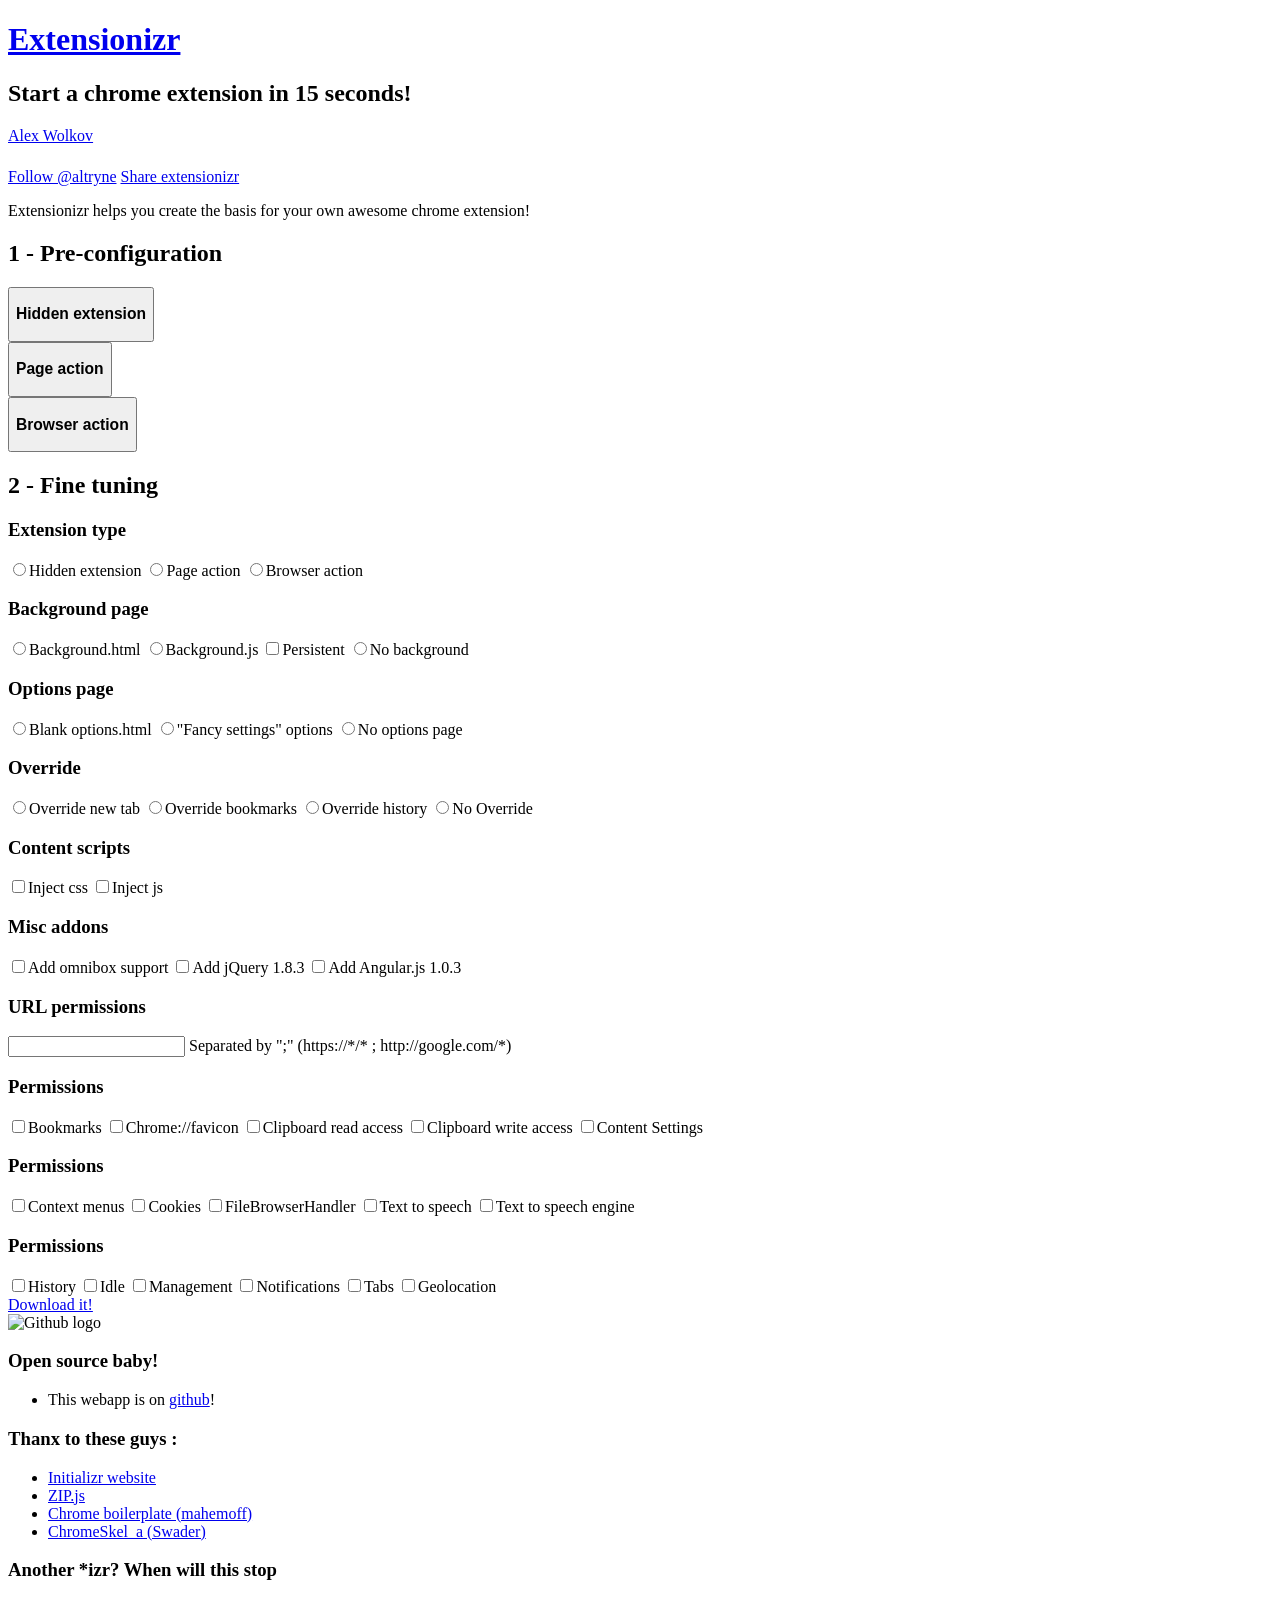
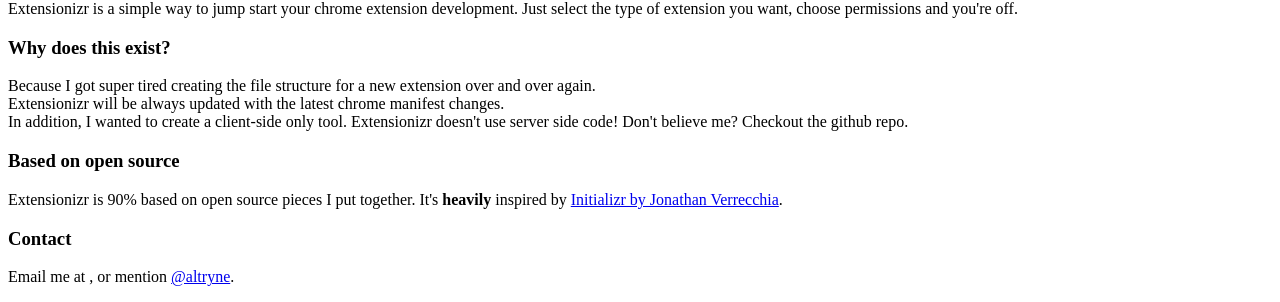
==== index.html @ ccdf087b "Merge 5f40fb5e6bd5b876bdb0c2d20b92c137926ce7f1 into d4e7b276cb4a9da2970850c9c3c4c0aea6134970" ====
<!doctype html>
<head>
	<meta charset="utf-8">
	<meta name="viewport" content="width=device-width,initial-scale=1">

	<title>Extensionizr - boilerplate for your chrome extension</title>
	<meta name="description" content="Extensionizr helps you create the basis for your own awesome chrome extension. Use Extensionizer to quickly select the settings you want, and generate an chrome extension boilerplate.">
	<meta name="author" content="Alex Wolkov">
	<link rel="shortcut icon" type="image/x-icon" href="favicon.png">

	<meta property="og:title" content="Extensionizr" />
	<meta property="og:type" content="website" />
	<meta property="og:url" content="http://extensionizr.com" />
	<meta property="og:image" content="http://extensionizr.com/img/preview.png" />
	<meta property="og:site_name" content="Extensionizr" />
	<meta property="fb:admins" content="619421487" />

	<meta itemprop="name" content="Extensionizr">
	<meta itemprop="description" content="Jump start your chrome extension development! Create a custom chrome extension boilerplate in 15 seconds using extensionizer!">
	<meta itemprop="image" content="http://extensionizr.com">
	<link rel="image_src" href="http://extensionizr.com" />

	<link rel="stylesheet" href="css/style.css">
	<link rel="stylesheet" href="css/jquery.qtip.min.css">
</head>
<body>
	<div id="header-container">
		<header class="wrapper clearfix">
			<div id="title-container">
				<h1 id="title"><a href=".">Extensionizr</a> </h1>
				<h2>Start a chrome extension in 15 seconds!</h2>
			</div>
			<div id="html5-logo-container">
			</div>
			<div id="follow-container">
				<p><a id="author" href="http://alexw.me/" target="_blank">Alex Wolkov</a></p>
				<div id="follow-iframes-container">
					<a href="https://twitter.com/altryne" class="twitter-follow-button" data-align="right" data-width="186px" data-show-count="true" data-size="small">Follow @altryne</a>
					<a href="https://twitter.com/share" class="twitter-share-button" data-url="http://extensionizr.com" data-width="186px" data-text="Create a chrome extension in 15 seconds! A boilerplate for your extension." data-via="altryne" data-size="small" data-related="altryne" data-dnt="true" data-action="Share extensionizr">Share extensionizr</a>
					<iframe src="//www.facebook.com/plugins/like.php?href=http%3A%2F%2Fextensionizr.com&amp;send=false&amp;layout=button_count&amp;width=160&amp;show_faces=false&amp;action=like&amp;colorscheme=light&amp;font=arial&amp;height=21&amp;appId=397573470274307" scrolling="no" frameborder="0" style="border:none; overflow:hidden; width:160px; height:21px;" allowTransparency="true" class="facebook_like"></iframe>
					<script>!function(d,s,id){var js,fjs=d.getElementsByTagName(s)[0];if(!d.getElementById(id)){js=d.createElement(s);js.id=id;js.src="//platform.twitter.com/widgets.js";fjs.parentNode.insertBefore(js,fjs);}}(document,"script","twitter-wjs");</script>
				</div>
			</div>
		</header>
	</div>
	<div id="main-container">
		<div id="main" class="wrapper clearfix">
			<div id="intro" class="clearfix">
				<div id="badges" class="clearfix">

				</div>
				<p>
					Extensionizr helps you create the basis for your own awesome chrome extension!
				</p>
			</div>
			<h2 class="separator">
				1 - Pre-configuration
			</h2>

			<div id="preconfig-section" class="clearfix">
				<div class="preconfig-container blank-background">
					<button id="preconfig-blank" class="preconfig-block blank-background clearfix">
						<h3>Hidden extension</h3>
					</button>
					<!--<div class="preconfig-links-container">-->
						<!--<a target="_blank" href="http://html5boilerplate.com/docs/" class="first">Docs</a><a target="_blank" href="http://demo.html5boilerplate.com/">Demo</a>-->
					<!--</div>-->
				</div>
				<div class="preconfig-container initializr-background">
					<button id="preconfig-page" class="preconfig-block initializr-background clearfix">
						<h3>Page action</h3>
					</button>
					<!--<div class="preconfig-links-container">-->
						<!--<a target="_blank" href="http://verekia.com/initializr/responsive-template" class="first">Docs</a><a target="_blank" href="http://www.initializr.com/try">Demo</a>-->
					<!--</div>-->
				</div>
				<div class="preconfig-container bootstrap-background">
					<button id="preconfig-browser" class="preconfig-block bootstrap-background clearfix">
						<h3>Browser action</h3>
					</button>
					<!--<div class="preconfig-links-container">-->
						<!--<a target="_blank" href="http://twitter.github.com/bootstrap/" class="first">Docs</a><a target="_blank" href="http://twitter.github.com/bootstrap/examples/hero.html">Demo</a>-->
					<!--</div>-->
				</div>
			</div>
			<div id="hidden-section">
				<h2 id="fine-tuning-separator" class="separator">
					2 - Fine tuning
				</h2>

				<div id="customize-section" class="clearfix">

					<div class="customize-section">
						<h3>Extension type</h3>
						<label><input type="radio" name="extension-type" value="hidden-mode">Hidden extension
							<a class="more_info" data-content="Use this if you don't want any visual representation of your extension. When you only want to use inject scripts for example."></a>
						</label>
						<label><input type="radio" name="extension-type" value="page-mode">Page action
							<a class="more_info" target="_blank" href="http://developer.chrome.com/extensions/pageAction.html" data-content="Use page actions to put icons inside the address bar. Page actions represent actions that can be taken on the current page, but that aren't applicable to all pages."></a>
						</label>
						<label><input type="radio" name="extension-type" value="browser-mode">Browser action
							<a class="more_info" target="_blank" href="http://developer.chrome.com/extensions/browserAction.html" data-content="Use browser actions to put icons in the main Google Chrome toolbar, to the right of the address bar. In addition to its icon, a browser action can also have a tooltip, a badge, and a popup."></a>
						</label>
					</div>
					<div class="customize-section">
						<h3>Background page</h3>
						<label><input type="radio" name="bg-page" value="with-bg">Background.html
							<a class="more_info" target="_blank" href="http://developer.chrome.com/extensions/background_pages.html" data-content="The background page is an HTML page that runs in the extension process. It exists for the lifetime of your extension, and only one instance of it at a time is active."></a>
						</label>
						<label><input type="radio" name="bg-page" value="with-js-bg">Background.js
							<a class="more_info" target="_blank" href="http://developer.chrome.com/extensions/background_pages.html#manifest" data-content="In the common case, a background page does not require any HTML markup. These kind of background pages can be implemented using JavaScript files alone"></a>
						</label>
						<label><input type="checkbox" value="with-persistent-bg">Persistent
							<a class="more_info" target="_blank" href="http://developer.chrome.com/extensions/event_pages.html" data-content='Deselect "persistent" to turn the background page to an event page. Event pages are loaded only when they are needed. When the event page is not actively doing something, it is unloaded, freeing memory and other system resources.'></a>
						</label>
						<label><input type="radio" name="bg-page" value="no-bg">No background</label>
					</div>
					<div class="customize-section">
						<h3>Options page</h3>
						<label><input type="radio" name="options-page" value="with-options">Blank options.html
							<a class="more_info" target="_blank" href="http://developer.chrome.com/extensions/options.html" data-content="To allow users to customize the behavior of your extension, you may wish to provide an options page. If you do, a link to it will be provided from the extensions management page at chrome://extensions. Clicking the Options link opens a new tab pointing at your options page."></a>
						</label>
						<label><input type="radio" name="options-page" value="with-custom-options">"Fancy settings"
							options
							<a class="more_info" target="_blank" href="https://github.com/altryne/fancy-settings" data-content="Fancy, chrome-look-alike settings for your Chrome extension. Features include search, tabs, groups and more"></a>
						</label>
						<label><input type="radio" name="options-page" value="no-options">No options page</label>
					</div>
					<div class="customize-section">
						<h3>Override</h3>
						<label><input type="radio" name="override" value="override-newtab">Override new tab
							<a class="more_info" target="_blank" href="http://developer.chrome.com/extensions/override.html" data-content="Override the page that appears when the user creates a new tab or window. You can also get to this page by entering the URL chrome://newtab."></a>
						</label>
						<label><input type="radio" name="override" value="override-bookmarks">Override bookmarks
							<a class="more_info" target="_blank" href="http://developer.chrome.com/extensions/override.html" data-content="Override the page that appears when the user chooses the Bookmark Manager menu item from the Tools menu. You can also get to this page by entering the URL chrome://bookmarks."></a>
						</label>
						<label><input type="radio" name="override" value="override-history">Override history
							<a class="more_info" target="_blank" href="http://developer.chrome.com/extensions/override.html" data-content="Override page that appears when the user chooses the History menu item from the Tools menu. You can also get to this page by entering the URL chrome://history."></a>
						</label>
						<label><input type="radio" name="override" value="no-override">No Override</label>
					</div>
					<div class="customize-section">
						<h3>Content scripts</h3>
						<label><input type="checkbox" value="inject-css">Inject css
							<a class="more_info" target="_blank" href="http://developer.chrome.com/extensions/content_scripts.html" data-content="CSS files that are injected to web pages. Use inject.css to customize web pages styles."></a>
						</label>
						<label><input type="checkbox" value="inject-js">Inject js
							<a class="more_info" target="_blank" href="http://developer.chrome.com/extensions/content_scripts.html" data-content="JavaScript files that run in the context of web pages. By using the standard Document Object Model (DOM), they can read details of the web pages the browser visits, or make changes to them."></a>
						</label>
					</div>
					<div class="customize-section">
						<h3>Misc addons</h3>
						<label><input type="checkbox" value="omnibox">Add omnibox support
							<a class="more_info" target="_blank" href="http://developer.chrome.com/extensions/omnibox.html" data-content="The omnibox API allows you to register a keyword with Google Chrome's address bar, which is also known as the omnibox."></a>
						</label>
						<label><input type="checkbox" value="jquerymin">Add jQuery 1.8.3
							<a class="more_info" target="_blank" href="http://jquery.com" data-content="Add jquery 1.7.2 to your extension"></a>
						</label>
						<label><input type="checkbox" value="angular">Add Angular.js 1.0.3
							<a class="more_info" target="_blank" href="http://angularjs.org" data-content="Add Angular 1.0.3 to your extension"></a>
						</label>
					</div>
					<div class="customize-section special-section">
						<h3>URL permissions
							<a class="more_info" target="_blank" href="http://developer.chrome.com/extensions/manifest.html#permissions" data-content="Url permissions are a match pattern set that your gives extension access to one or more hosts."></a>
						</h3>
						<!--<label><input type="checkbox" name="match-pattern" value="match-pattern" id="match-pattern"> Match pattern: </label>-->
						<input type="text" class="match_pattern" name="uri-perms" value=""> <span>Separated by ";" (https://*/* ; http://google.com/*)</span>
					</div>
					<div class="customize-section">
						<h3 class="first-h5bp-label">Permissions
							<a class="more_info" target="_blank" href="http://developer.chrome.com/extensions/manifest.html#permissions" data-content="Choose the permissions you want your extension to use. Hover over a permission to get more info about what it does."></a>
						</h3>
						<label><input class="perm" type="checkbox" value="bookmarks">Bookmarks
							<a class="more_info" target="_blank" href="http://code.google.com/chrome/extensions/bookmarks.html" data-content="Use the chrome.bookmarks module to create, organize, and otherwise manipulate bookmarks. Also see Override Pages, which you can use to create a custom Bookmark Manager page."></a>
						</label>
						<label><input class="perm" type="checkbox" value="chrome://favicon/">Chrome://favicon
							<a class="more_info" target="_blank" href="http://developer.chrome.com/extensions/manifest.html#permissions" data-content='Required if the extension uses the "chrome://favicon/url" mechanism to display the favicon of a page. For example "chrome://favicon/http://www.google.com/" '></a>
						</label>
						<label><input class="perm" type="checkbox" value="clipboardRead">Clipboard read access
							<a class="more_info" target="_blank" href="http://developer.chrome.com/extensions/manifest.html#permissions" data-content="Required if the extension uses document.execCommand('paste')."></a>
						</label>
						<label><input class="perm" type="checkbox" value="clipboardWrite">Clipboard write access
							<a class="more_info" target="_blank" href="http://developer.chrome.com/extensions/manifest.html#permissions" data-content="Indicates the app or extension uses document.execCommand('copy') or document.execCommand('cut')."></a>
						</label>
						<label><input class="perm" type="checkbox" value="contentSettings">Content Settings
							<a class="more_info" target="_blank" href="http://developer.chrome.com/extensions/contentSettings.html" data-content="Content settings allow you to customize Chrome's behavior on a per-site basis instead of globally."></a>
						</label>
					</div>
					<div class="customize-section customize-h5bp-no-title customize-h5bp-no-title-middle">
						<h3 class="second-h5bp-label">Permissions
							<a class="more_info" target="_blank" href="http://developer.chrome.com/extensions/manifest.html#permissions" data-content="Choose the permissions you want your extension to use. Hover over a permission to get more info about what it does."></a>
						</h3>
						<label><input class="perm" type="checkbox" value="contextMenus">Context menus
							<a class="more_info" target="_blank" href="http://developer.chrome.com/extensions/contextMenus.html" data-content="The context menus module allows you to add items to Google Chrome's context menu."></a>
						</label>
						<label><input class="perm" type="checkbox" value="cookies">Cookies
							<a class="more_info" target="_blank" href="http://developer.chrome.com/extensions/cookies.html" data-content="Get access to cookies for a specified domain."></a>
						</label>
						<label><input class="perm" type="checkbox" value="fileBrowserHandler">FileBrowserHandler
							<a class="more_info" target="_blank" href="http://developer.chrome.com/extensions/fileBrowserHandler.html" data-content="Use the chrome.fileBrowserHandler module to extend the Chrome OS file browser. For example, you can use this API to enable users to upload files to your website.Important: This API works only on Chrome OS"></a>
						</label>
						<label><input class="perm" type="checkbox" value="tts">Text to speech
							<a class="more_info" target="_blank" href="http://developer.chrome.com/extensions/tts.html" data-content="Use the chrome.tts module to play synthesized text-to-speech (TTS). See also the related ttsEngine module, which allows an extension to implement a speech engine."></a>
						</label>
						<label><input class="perm" type="checkbox" value="ttsEngine">Text to speech engine
							<a class="more_info" target="_blank" href="http://developer.chrome.com/extensions/ttsEngine.html" data-content="Use the chrome.ttsEngine module to implement a text-to-speech (TTS) engine using an extension."></a>
						</label>

					</div>
					<div class="customize-section customize-h5bp-no-title" style="clear:right">
						<h3 class="third-h5bp-label">Permissions
							<a class="more_info" target="_blank" href="http://developer.chrome.com/extensions/manifest.html#permissions" data-content="Choose the permissions you want your extension to use. Hover over a permission to get more info about what it does."></a>
						</h3>
						<label><input class="perm" type="checkbox" value="history">History
							<a class="more_info" target="_blank" href="http://developer.chrome.com/extensions/history.html" data-content="Use the chrome.history module to interact with the browser's record of visited pages. You can add, remove, and query for URLs in the browser's history. To override the history page with your own version, see Override Pages."></a>
						</label>
						<label><input class="perm" type="checkbox" value="idle">Idle
							<a class="more_info" target="_blank" href="http://developer.chrome.com/extensions/idle.html" data-content="Use the chrome.idle API"></a>
						</label>
						<label><input class="perm" type="checkbox" value="management">Management
							<a class="more_info" target="_blank" href="http://developer.chrome.com/extensions/management.html" data-content="The chrome.management module provides ways to manage the list of extensions/apps that are installed and running. It is particularly useful for extensions that override the built-in New Tab page."></a>
						</label>
						<label><input class="perm" type="checkbox" value="notifications">Notifications
							<a class="more_info" target="_blank" href="http://developer.chrome.com/extensions/notifications.html" data-content="Use desktop notifications to notify users that something important has happened. Notifications appear outside the browser window. "></a>
						</label>
						<label><input class="perm" type="checkbox" value="tabs">Tabs
							<a class="more_info" target="_blank" href="http://developer.chrome.com/extensions/tabs.html" data-content="Use the chrome.tabs module to interact with the browser's tab system. You can use this module to create, modify, and rearrange tabs in the browser."></a>
						</label>
						<label><input class="perm" type="checkbox" value="geolocation">Geolocation
							<a class="more_info" target="_blank" href="http://dev.w3.org/geo/api/spec-source.html" data-content="Allows the extension to use the proposed HTML5 geolocation API without prompting the user for permission."></a>
						</label>
					</div>

				</div>

	
				<div id="download-section" class="clearfix">
					<a id="gen-link" href="#">Download it!</a>

				</div>
				<a id="download-link" href="#"></a>
			</div>
		</div> <!-- #main -->
	</div> <!-- #main-container -->
	
	<div id="about-container">
		<div class="wrapper">
			<div id="github-container" class="clearfix">
				<img src="img/github-logo.png" alt="Github logo" />
				<div id="github-repositories">
					<h3>Open source baby!</h3>

					<ul>
						<li>This webapp is on <a href="https://github.com/altryne/extensionizr" target="_blank">github</a>!</li>
					</ul>

					<h3>Thanx to these guys :</h3>
					<ul>
						<li><a href="https://github.com/verekia/initializr-website" target="_blank">Initializr website</a></li>
						<li><a href="https://github.com/gildas-lormeau/zip.js" target="_blank">ZIP.js</a></li>
						<li><a href="https://github.com/mahemoff/chrome-boilerplate" target="_blank">Chrome boilerplate (mahemoff)</a></li>
						<li><a href="https://github.com/Swader/ChromeSkel_a" target="_blank">ChromeSkel_a (Swader)</a></li>
					</ul>
				</div>
			</div>
			<article id="docs">
				<h3>Another *izr? When will this stop</h3>
				<p>Extensionizr is a simple way to jump start your chrome extension development. Just select the type of extension you want,
				choose permissions and you're off.</p>

				<h3>Why does this exist?</h3>
				<p>
					Because I got super tired creating the file structure for a new extension over and over again. <br>
					Extensionizr will be always updated with the latest chrome manifest changes. <br>
					In addition, I wanted to create a client-side only tool. Extensionizr doesn't use server side code! Don't believe me? Checkout the github repo.

				</p>


				<h3>Based on open source</h3>
				<p>
					Extensionizr is 90% based on open source pieces I put together. It's <strong>heavily</strong> inspired by
					<a href="http://initializr.com">Initializr by Jonathan Verrecchia</a>.
				</p>

				
				<h3>Contact</h3>
				<p>Email me at <span id="email"></span>, or mention <a target="_blank" href="http://twitter.com/#!/altryne">@altryne</a>.</p>
			
			</article>

		</div>
	</div>


<script src="//ajax.googleapis.com/ajax/libs/jquery/1.8.3/jquery.min.js"></script>
<script>window.jQuery || document.write('<script src="js/libs/jquery-1.8.3.min.js"><\/script>')</script>
<script type="text/javascript" src="js/libs/jquery.qtip.min.js"></script>
<script type="text/javascript" src="zip/zip.js"></script>
<script type="text/javascript" src="zip/zip-fs.js"></script>
<script type="text/javascript" src="zip/dataview.js"></script>
<script src="js/script.js"></script>
<script type="text/javascript">
		var _gaq = _gaq || [];
  _gaq.push(['_setAccount', 'UA-36571842-1']);
  _gaq.push(['_trackPageview']);

  (function() {
    var ga = document.createElement('script'); ga.type = 'text/javascript'; ga.async = true;
    ga.src = ('https:' == document.location.protocol ? 'https://ssl' : 'http://www') + '.google-analytics.com/ga.js';
    var s = document.getElementsByTagName('script')[0]; s.parentNode.insertBefore(ga, s);
  })();
</script>
</body>
</html>
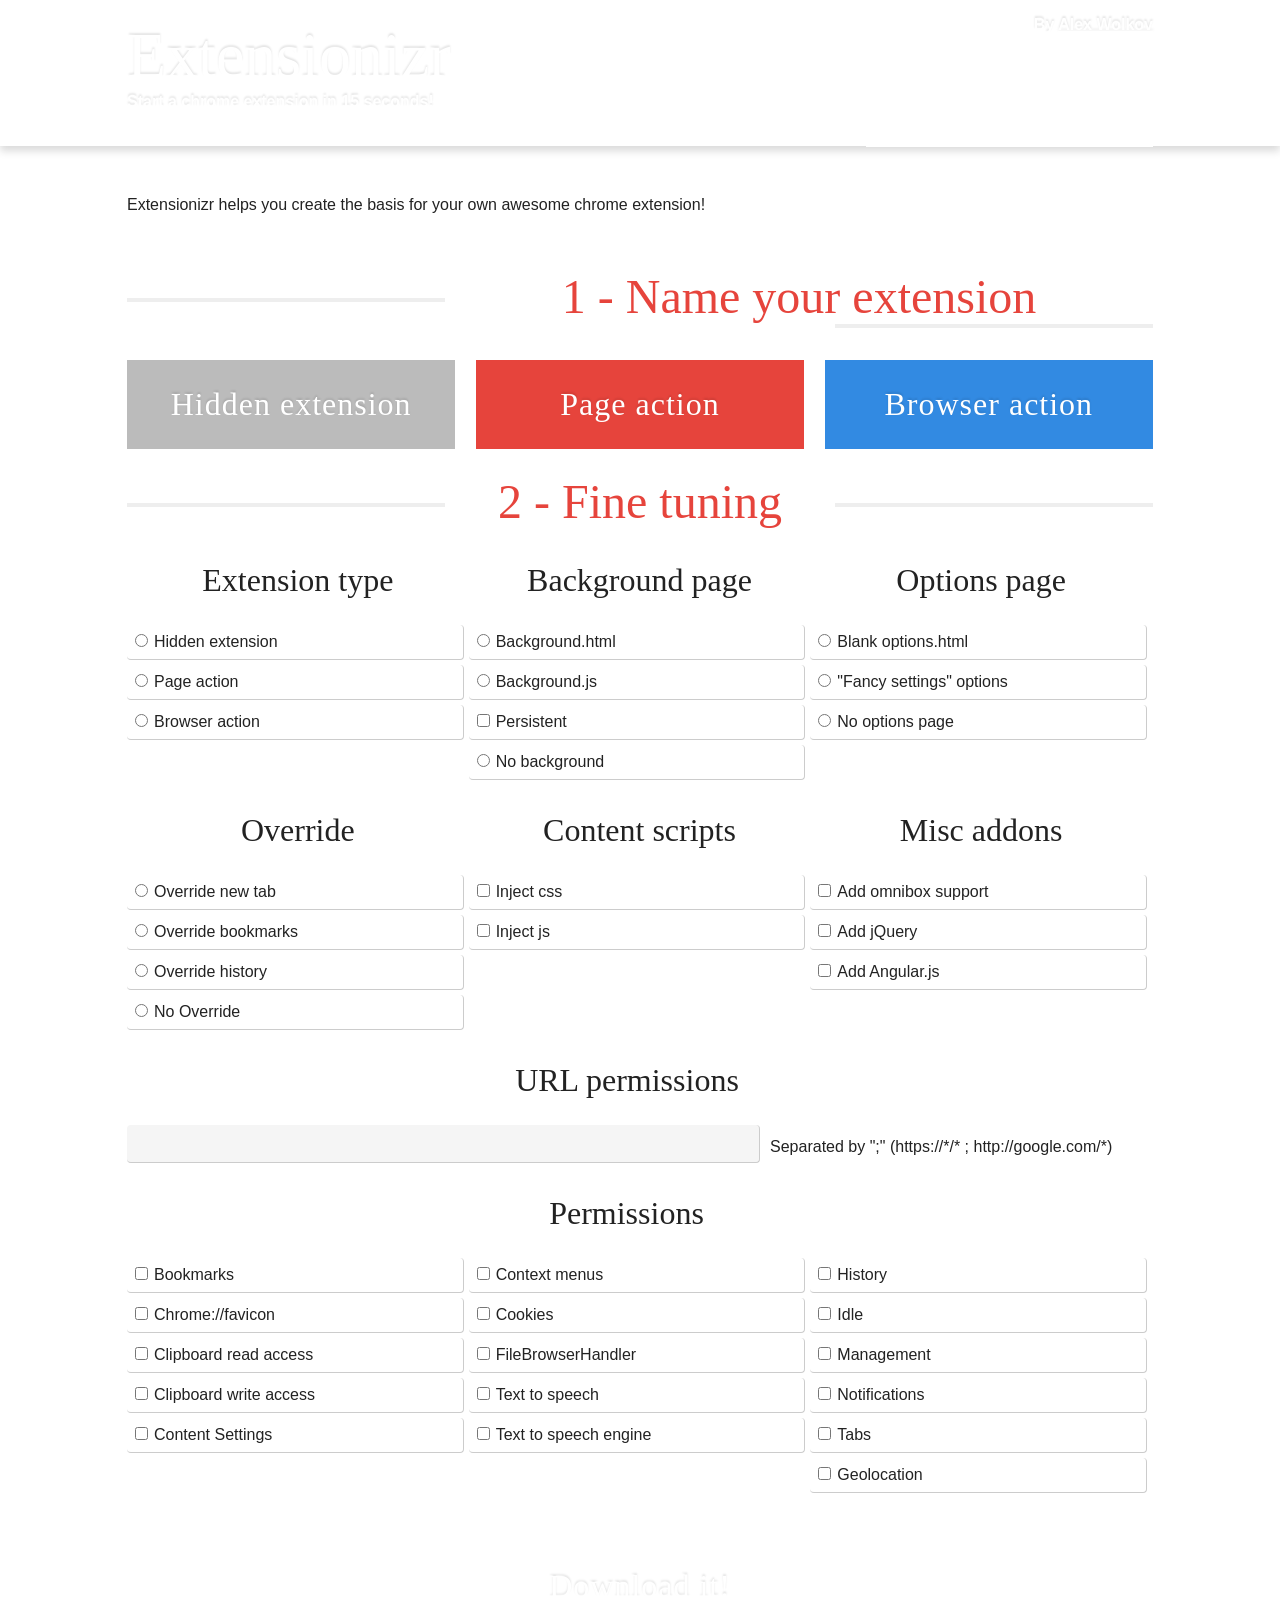
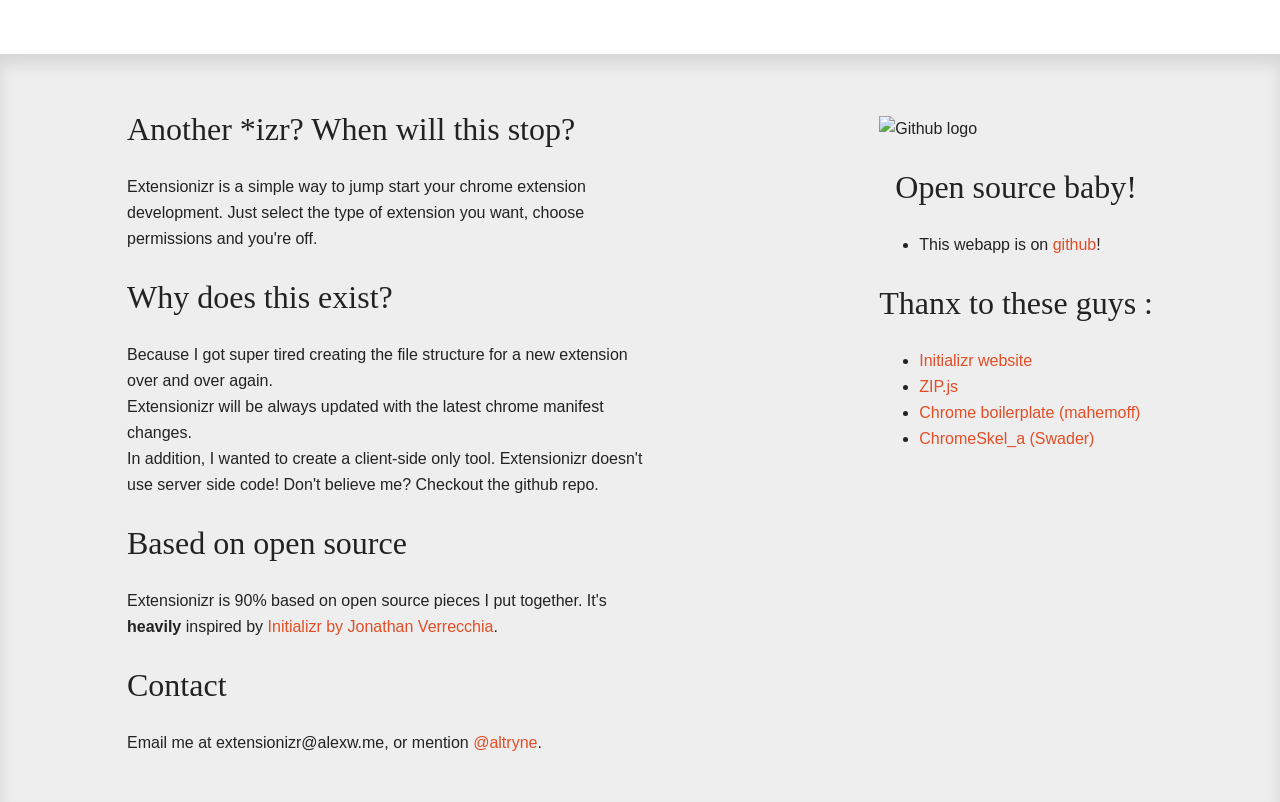
==== commit d4ea1338: "Add question mark" ====
--- a/index.html
+++ b/index.html
@@ -54,7 +54,7 @@
 				</p>
 			</div>
 			<h2 class="separator">
-				1 - Pre-configuration
+				1 - Name your extension
 			</h2>
 
 			<div id="preconfig-section" class="clearfix">
@@ -153,19 +153,19 @@
 						<label><input type="checkbox" value="omnibox">Add omnibox support
 							<a class="more_info" target="_blank" href="http://developer.chrome.com/extensions/omnibox.html" data-content="The omnibox API allows you to register a keyword with Google Chrome's address bar, which is also known as the omnibox."></a>
 						</label>
-						<label><input type="checkbox" value="jquerymin">Add jQuery 1.8.3
-							<a class="more_info" target="_blank" href="http://jquery.com" data-content="Add jquery 1.7.2 to your extension"></a>
-						</label>
-						<label><input type="checkbox" value="angular">Add Angular.js 1.0.3
-							<a class="more_info" target="_blank" href="http://angularjs.org" data-content="Add Angular 1.0.3 to your extension"></a>
+						<label><input type="checkbox" value="jquerymin">Add jQuery <span class="jquery-version"></span>
+							<a class="more_info" target="_blank" href="http://jquery.com" data-content="Add jQuery to your extension"></a>
+						</label>
+						<label><input type="checkbox" value="angular">Add Angular.js <span class="angular-version"></span>
+							<a class="more_info" target="_blank" href="http://angularjs.org" data-content="Add AngularJS to your extension"></a>
 						</label>
 					</div>
 					<div class="customize-section special-section">
 						<h3>URL permissions
-							<a class="more_info" target="_blank" href="http://developer.chrome.com/extensions/manifest.html#permissions" data-content="Url permissions are a match pattern set that your gives extension access to one or more hosts."></a>
+							<a class="more_info" target="_blank" href="http://developer.chrome.com/extensions/manifest.html#permissions" data-content="Url permissions are a match pattern set that gives your extension access to one or more hosts."></a>
 						</h3>
 						<!--<label><input type="checkbox" name="match-pattern" value="match-pattern" id="match-pattern"> Match pattern: </label>-->
-						<input type="text" class="match_pattern" name="uri-perms" value=""> <span>Separated by ";" (https://*/* ; http://google.com/*)</span>
+						<input id="match_ptrns" type="text" class="match_pattern" name="uri-perms" value=""> <span>Separated by ";" (https://*/* ; http://google.com/*)</span>
 					</div>
 					<div class="customize-section">
 						<h3 class="first-h5bp-label">Permissions
@@ -265,7 +265,7 @@
 				</div>
 			</div>
 			<article id="docs">
-				<h3>Another *izr? When will this stop</h3>
+				<h3>Another *izr? When will this stop?</h3>
 				<p>Extensionizr is a simple way to jump start your chrome extension development. Just select the type of extension you want,
 				choose permissions and you're off.</p>
 
@@ -299,6 +299,7 @@
 <script type="text/javascript" src="js/libs/jquery.qtip.min.js"></script>
 <script type="text/javascript" src="zip/zip.js"></script>
 <script type="text/javascript" src="zip/zip-fs.js"></script>
+<script type="text/javascript" src="zip/zip-ext.js"></script>
 <script type="text/javascript" src="zip/dataview.js"></script>
 <script src="js/script.js"></script>
 <script type="text/javascript">
--- a/css/style.css
+++ b/css/style.css
@@ -0,0 +1,880 @@
+article, aside, details, figcaption, figure, footer, header, hgroup, nav, section { display: block; }
+audio[controls], canvas, video { display: inline-block; *display: inline; *zoom: 1; }
+html { font-size: 100%; overflow-y: scroll; -webkit-overflow-scrolling: touch; -webkit-tap-highlight-color: rgba(0,0,0,0); -webkit-text-size-adjust: 100%; -ms-text-size-adjust: 100%; }
+body { margin: 0; font-size: 13px; line-height: 1.231; }
+body, button, input, select, textarea { font-family: sans-serif; color: #222; }
+
+a { color: #00e; }
+a:visited { color: #551a8b; }
+a:focus { outline: thin dotted; }
+a:hover, a:active { outline: 0; }
+abbr[title] { border-bottom: 1px dotted; }
+b, strong { font-weight: bold; }
+blockquote { margin: 1em 40px; }
+dfn { font-style: italic; }
+hr { display: block; height: 1px; border: 0; border-top: 1px solid #ccc; margin: 1em 0; padding: 0; }
+ins { background: #ff9; color: #000; text-decoration: none; }
+mark { background: #ff0; color: #000; font-style: italic; font-weight: bold; }
+pre, code, kbd, samp { font-family: monospace, monospace; _font-family: 'courier new', monospace; font-size: 1em; }
+pre { white-space: pre; white-space: pre-wrap; word-wrap: break-word; }
+q { quotes: none; }
+q:before, q:after { content: ""; content: none; }
+small { font-size: 85%; }
+sub, sup { font-size: 75%; line-height: 0; position: relative; vertical-align: baseline; }
+sup { top: -0.5em; }
+sub { bottom: -0.25em; }
+ul, ol { margin: 1em 0; padding: 0 0 0 40px; }
+dd { margin: 0 0 0 40px; }
+nav ul, nav ol { list-style: none; margin: 0; padding: 0; }
+img { border: 0; -ms-interpolation-mode: bicubic; }
+svg:not(:root) {
+    overflow: hidden;
+}
+figure { margin: 0; }
+form { margin: 0; }
+fieldset { border: 0; margin: 0; padding: 0; }
+legend { border: 0; *margin-left: -7px; padding: 0; }
+label { cursor: pointer; }
+button, input, select, textarea { font-size: 100%; margin: 0; vertical-align: baseline; *vertical-align: middle; }
+button, input { line-height: normal; *overflow: visible; }
+button, input[type="button"], input[type="reset"], input[type="submit"] { cursor: pointer; -webkit-appearance: button; }
+input[type="checkbox"], input[type="radio"] { box-sizing: border-box; }
+input[type="search"] { -moz-box-sizing: content-box; -webkit-box-sizing: content-box; box-sizing: content-box; }
+button::-moz-focus-inner, input::-moz-focus-inner { border: 0; padding: 0; }
+textarea { overflow: auto; vertical-align: top; }
+input:valid, textarea:valid {  }
+input:invalid, textarea:invalid { background-color: #f0dddd; }
+table { border-collapse: collapse; border-spacing: 0; }
+
+
+
+
+
+
+@font-face {
+    font-family: 'ChunkFiveRegular';
+    src: url('fonts/Chunkfive-webfont.eot');
+    src: url('fonts/Chunkfive-webfont.eot?#iefix') format('embedded-opentype'),
+         url('fonts/Chunkfive-webfont.woff') format('woff'),
+         url('fonts/Chunkfive-webfont.ttf') format('truetype'),
+         url('fonts/Chunkfive-webfont.svg#ChunkFiveRegular') format('svg');
+    font-weight: normal;
+    font-style: normal;
+}
+
+@font-face {
+    font-family: 'LeagueGothicRegular';
+    src: url('fonts/League_Gothic-webfont.eot');
+    src: url('fonts/League_Gothic-webfont.eot?#iefix') format('embedded-opentype'),
+         url('fonts/League_Gothic-webfont.woff') format('woff'),
+         url('fonts/League_Gothic-webfont.ttf') format('truetype'),
+         url('fonts/League_Gothic-webfont.svg#LeagueGothicRegular') format('svg');
+    font-weight: normal;
+    font-style: normal;
+}
+
+
+
+/* ===================================================
+    Initializr styles
+    http://verekia.com/initializr/responsive-template
+    Author: Jonathan Verrecchia
+   =================================================== */
+
+body{ font:16px/26px Helvetica, Helvetica Neue, Arial; }
+
+.wrapper{
+	width:90%;
+	margin:0 5%;
+}
+
+/* ===================
+    ALL: Orange Theme
+   =================== */
+
+#header-container{ padding-bottom:13px; position: relative;}
+
+#header-container{
+	background:url(../img/bp_logo.png) no-repeat 50% 0% ,url("../img/bg.png") repeat 9px -32px;
+}
+#header-container::after{
+	position: absolute;
+	content:"";
+	bottom:0;
+	height: 13px;
+	background: url(../img/noise.png) repeat;
+	width:100%;
+	left:0;
+	border-top:1px solid rgba(255,255,255,0.7)
+}
+
+#title{
+	color:white;
+	font-family:'ChunkFiveRegular';
+	font-weight:normal;
+	font-size:4em;
+	margin-bottom:20px;
+}
+
+#header-container h2{
+	color:white;
+	font-size:16px;
+}
+
+#header-container header{
+	text-align:center;
+}
+
+::-moz-selection { background: #e6443c; color: #fff; text-shadow: none; }
+::selection      { background: #e6443c; color: #fff; text-shadow: none; }
+
+
+
+/* WEBSITE */
+
+#html5-logo-container{
+	display:none;
+}
+
+#follow-container{
+	display:none;
+}
+
+
+	#badges{
+		margin:0 auto;
+		width:265px;
+		margin-top:10px;
+		line-height:18px;
+		font-size:14px;
+		color:white;
+		font-weight:bold;
+		font-style:italic;
+
+	}
+
+	#badges li{
+		float:left;
+		background:#eee;
+		color:#444;
+		text-align:center;
+		width:85px;
+		height:85px;
+/* 		border:10px solid #E44D26; */
+		-webkit-border-radius:999px;
+		   -moz-border-radius:999px;
+		        border-radius:999px;
+		margin-left:5px;
+		text-shadow:0 2px 1px white;
+		box-shadow:1px 1px 1px rgba(0, 0, 0, 0.4);
+	}
+
+	#badges li:first-child{
+		margin-left:0;
+	}
+
+	.badge-label{
+		margin-top:26px;
+	}
+
+	#badges ul{
+		float:right;
+		margin:0;
+		list-style-type:none;
+		padding:0;
+	}
+
+
+.separator{
+	font-family:LeagueGothicRegular;
+	text-align:center;
+	font-weight:normal;
+	font-size:3em;
+	color:#e6443c;
+	margin:50px 0;
+}
+
+.separator:before,
+.separator:after{
+	width:20%;
+	height:4px;
+	display:block;
+	background:#eee;
+	content:"";
+	margin-top:14px;
+	display:none;
+}
+
+
+.separator:before{
+	float:left;
+}
+
+.separator:after{
+	float:right;
+}
+
+#fine-tuning-separator{
+	margin:30px 0 20px;
+}
+
+.blank-background button,
+.blank-background a{
+	background:#bbb;
+}
+
+.blank-background button:hover,
+.blank-background a:hover{
+	background:#c4c4c4;
+}
+
+.blank-background button:active{
+	background:#888;
+}
+
+
+
+.initializr-background button,
+.initializr-background a{
+	background:#e6443c;
+}
+
+.initializr-background button:hover,
+.initializr-background a:hover{
+	background: #f1453d;
+}
+
+.initializr-background button:active{
+	background: #cd3e36;
+}
+
+.bootstrap-background button,
+.bootstrap-background a{
+	background:#328ae2;
+}
+
+.bootstrap-background button:hover,
+.bootstrap-background a:hover{
+	background: #339cf5;
+}
+
+.bootstrap-background button:active{
+	background:#4070df;
+}
+
+#preconfig-section{
+	padding-bottom:10px;
+}
+
+.preconfig-container{
+	display:block;
+	width:100%;
+}
+
+.preconfig-block{
+	border:none;
+	display:block;
+	width:100%;
+}
+
+#preconfig-section h3,
+#download-section a
+{
+	font-weight:normal;
+	font-family:ChunkFiveRegular;
+	font-size:2em;
+	color:white;
+	margin:0;
+	text-align:center;
+	padding:25px 0;
+	text-shadow:0 -2px 2px rgba(0, 0, 0, 0.1);
+	color:white;
+	letter-spacing: 1px;
+}
+
+.preconfig-links-container{
+	width:100px;
+	margin:6px auto;
+}
+
+#preconfig-section a{
+	padding:4px;
+	color:white;
+	font-weight:bold;
+	text-decoration:none;
+	margin:0px;
+	-webkit-border-radius:0 3px 3px 0;
+	   -moz-border-radius:0 3px 3px 0;
+	        border-radius:0 3px 3px 0;
+}
+
+#preconfig-section a.first{
+	-webkit-border-radius:3px 0 0 3px;
+	   -moz-border-radius:3px 0 0 3px;
+	        border-radius:3px 0 0 3px;
+}
+
+
+#main{
+	padding:30px 0;
+}
+
+#customize-section label{
+	background:white;
+	-webkit-border-radius:4px;
+	   -moz-border-radius:4px;
+	        border-radius:4px;
+
+	border:1px solid #ccc;
+	border-top:0;
+	border-left:0;
+
+	padding:4px 8px;
+	display:block;
+	margin:0 5px 5px 0;
+	position: relative;
+}
+
+#customize-section label:hover{
+	background:#f5f5f5;
+}
+
+#customize-section input{
+	margin-right:6px;
+}
+
+.customize-section h3{
+	text-align:center;
+	font-weight:normal;
+	font-family:LeagueGothicRegular;
+	font-size:2em;
+}
+
+.second-h5bp-label,
+.third-h5bp-label{
+	display:none;
+	visibility:hidden;
+}
+
+.customize-section a{
+	color:#E44D26;
+	text-decoration:none;
+}
+
+textarea{
+	display:block;
+	width:700px;
+}
+
+.special-section{
+	width:100% !important;
+}
+.special-section label{
+	display: inline-block;
+}
+.special-section input[type="text"]{
+		background:white;
+		-webkit-border-radius:4px;
+		   -moz-border-radius:4px;
+		        border-radius:4px;
+
+		border:1px solid #ccc;
+		border-top:0;
+		border-left:0;
+
+		padding:4px 8px;
+
+		margin:0 5px 5px 0;
+		background:#f5f5f5;
+		display: inline-block;
+		width: 60%;
+		font-size: 25px;
+		color: #2f2f2f;
+		font-family: arial;
+		letter-spacing: 1.2px;
+
+}
+#download-section{
+	margin-top:50px;
+}
+
+#download-section a{
+	background:url(../img/noise.png);
+	display:block;
+	text-decoration:none;
+	margin-bottom:20px;
+}
+
+#download-section a:hover,
+#download-section a:focus{
+	background: rgb(50, 138, 226);
+}
+#download-section a:active{
+	background: rgb(33, 97, 157);
+}
+
+#gen-link.loading {
+	cursor: progress;
+}
+
+#about-container{
+	background:#eee;
+	padding:30px 0;
+}
+
+#about-container h3{
+	font-weight:normal;
+	font-family:LeagueGothicRegular;
+	font-size:2em;
+}
+
+#about-container a{
+	color:#E44D26;
+/* 	font-weight:bold; */
+	text-decoration:none;
+}
+
+#github-container img{
+	display:none;
+}
+
+
+#email:before{
+	content:"extensionizr@alexw.me";
+}
+
+/* ===============
+    ALL: IE Fixes
+   =============== */
+
+.ie7 #title{ padding-top:20px; }
+
+
+
+/* =============================================================================
+   Non-semantic helper classes
+   Please define your styles before this section.
+   ========================================================================== */
+
+/* For image replacement */
+.ir { display: block; text-indent: -999em; overflow: hidden; background-repeat: no-repeat; text-align: left; direction: ltr; }
+.ir br { display: none; }
+
+/* Hide for both screenreaders and browsers:
+   css-discuss.incutio.com/wiki/Screenreader_Visibility */
+.hidden { display: none; visibility: hidden; }
+
+/* Hide only visually, but have it available for screenreaders: by Jon Neal.
+  www.webaim.org/techniques/css/invisiblecontent/  &  j.mp/visuallyhidden */
+.visuallyhidden { border: 0; clip: rect(0 0 0 0); height: 1px; margin: -1px; overflow: hidden; padding: 0; position: absolute; width: 1px; }
+
+/* Extends the .visuallyhidden class to allow the element to be focusable when navigated to via the keyboard: drupal.org/node/897638 */
+.visuallyhidden.focusable:active, .visuallyhidden.focusable:focus { clip: auto; height: auto; margin: 0; overflow: visible; position: static; width: auto; }
+
+/* Hide visually and from screenreaders, but maintain layout */
+.invisible { visibility: hidden; }
+
+/* Contain floats: nicolasgallagher.com/micro-clearfix-hack/ */
+.clearfix:before, .clearfix:after { content: ""; display: table; }
+.clearfix:after { clear: both; }
+.clearfix { zoom: 1; }
+
+
+/* ==|== media queries ====================================================== */
+
+@media only screen and (min-width: 540px) {
+
+/* ====================
+    INTERMEDIATE: Menu
+   ==================== */
+
+	#header-container{
+		-webkit-box-shadow:0 5px 8px rgba(0, 0, 0, 0.15);
+		   -moz-box-shadow:0 5px 8px rgba(0, 0, 0, 0.15);
+		        box-shadow:0 5px 8px rgba(0, 0, 0, 0.15);
+	}
+
+	#header-container header{
+		text-align:left;
+		height:133px;
+	}
+
+
+	.ie7 #header-container header,
+	.ie8 #header-container header{
+		height:auto;
+	}
+
+	#title,
+	#header-container h2,
+	#follow-container p{
+		text-shadow:0 -2px 2px rgba(0, 0, 0, 0.1);
+	}
+
+	#title-container{
+		float:left;
+		width:63%;
+	}
+
+	#html5-logo-container{
+		float:left;
+		width:0;
+	}
+
+	#follow-iframes-container{
+		width:230px;
+		float:left;
+	}
+
+	.twitter-share-button{
+		float:right;
+		width:146px!important;
+		width:180px !important;
+		margin-bottom:6px;
+	}
+
+	.ie9 #follow-iframes-container iframe,
+	.ie8 #follow-iframes-container iframe,
+	.ie7 #follow-iframes-container iframe{
+		width:135px!important;
+	}
+
+
+	#follow-container{
+		float:right;
+		width:37%;
+		display:block;
+	}
+
+	#follow-container p{
+		text-align:right;
+		color:white;
+		font-weight:bold;
+		margin:12px 0;
+	}
+
+
+
+	#follow-container a{
+		color:white;
+	}
+
+	#intro p{
+/* 		float:left; */
+	margin-right:285px;
+	}
+
+	#badges{
+		float:right;
+	}
+
+	.separator:before,
+	.separator:after{
+		width:20%;
+		display:block;
+	}
+
+	.preconfig-container{
+		float:left;
+		width:48%;
+		margin:0 1%;
+	}
+
+	.preconfig-block{
+	}
+
+	.preconfig-container:last-child{
+		margin:auto;
+		float:none;
+		clear:both;
+	}
+
+	#hidden-section{
+		/*display:none;*/
+	}
+
+	.customize-section{
+		float:left;
+		width:50%;
+	}
+
+	.customize-section:nth-child(2n + 1){
+		clear:both;
+	}
+
+	.second-h5bp-label{
+		display:block;
+	}
+
+	#download-section a{
+		width:48%;
+	}
+
+	#download-section a:first-child{
+		margin:0 auto;
+	}
+
+	#about-container{
+		-webkit-box-shadow:	inset 0 10px 15px rgba(0, 0, 0, 0.1);
+		   -moz-box-shadow:	inset 0 10px 15px rgba(0, 0, 0, 0.1);
+		        box-shadow:	inset 0 10px 15px rgba(0, 0, 0, 0.1);
+
+	}
+
+	#about-container article{
+		width:100%;
+	}
+
+	#github-container{
+		margin:auto;
+		width:480px;
+	}
+
+	#github-container img{
+		float:left;
+		display:block;
+	}
+
+	#github-repositories{
+		float:right;
+		margin-top:20px;
+	}
+
+	#github-repositories h3{
+		text-align:center;
+	}
+
+}
+
+@media only screen and (min-width: 860px) {
+
+	#title-container{
+		float:left;
+		width:40%;
+	}
+
+	#html5-logo-container{
+		display:block;
+		float:left;
+		width:20%;
+	}
+
+	#html5-logo-container img{
+		display:block;
+		margin:auto;
+	}
+
+	#follow-iframes-container{
+		width:240px;
+		float:right;
+		background: rgba(255,255,255,0.4);
+		border: 1px solid #fff;
+		padding-top: 5px;
+		padding-left: 45px;
+	}
+
+	#follow-container{
+		float:right;
+		width:40%;
+	}
+
+	#follow-container p:before{
+		content:"By ";
+	}
+
+	#follow-iframes-container iframe{
+ 		/*float:left;*/
+		/*width:auto!important;*/
+		/*min-width:185px;*/
+		/*margin-bottom:6px;*/
+	}
+	.twitter-follow-button{
+		float:left;
+		/*width:auto!important;*/
+		min-width:185px;
+		margin-bottom:6px;
+	}
+	.twitter-share-button{
+		float:left;
+		width:100px !important;
+	}
+	.facebook_like{
+		float: left;
+		width:100px !important;
+	}
+
+	.ie9 #follow-iframes-container iframe,
+	.ie8 #follow-iframes-container iframe,
+	.ie7 #follow-iframes-container iframe{
+		width:auto!important;
+	}
+
+	#intro p{
+/* 		width:56%; */
+	}
+
+	#intro #badges{
+/* 		width:44%; */
+	}
+
+	.separator:before,
+	.separator:after{
+		width:31%;
+	}
+
+	.preconfig-container{
+		width:32%;
+		margin-right:2%;
+		margin-left:0;
+	}
+
+	.preconfig-block{
+	}
+
+	.ie8 .preconfig-container,
+	.ie7 .preconfig-container{
+		width:31.33%;
+	}
+
+	.preconfig-container:last-child{
+		margin:0;
+		float:left;
+		clear:none;
+	}
+
+
+	.first-h5bp-label{
+		visibility:hidden;
+	}
+
+	.second-h5bp-label{
+		visibility:visible;
+	}
+
+	.third-h5bp-label{
+		display:block;
+	}
+
+
+
+	.customize-section{
+		width:33.3%;
+	}
+
+	.customize-section:nth-child(2n + 1){
+		clear:none;
+	}
+
+	.customize-section:nth-child(3n + 1){
+		clear:both;
+	}
+
+
+	#about-container article{
+		width:530px;
+	}
+
+	#github-container{
+		float:right;
+	}
+
+	#github-container img{
+		float:none;
+		margin:0;
+	}
+
+	#github-repositories{
+		float:none;
+		margin:0;
+	}
+
+	#github-container{
+		width:auto;
+	}
+
+
+}
+
+
+@media only screen and (min-width: 1140px) {
+
+/* ===============
+    Maximal Width
+   =============== */
+
+	.wrapper{
+		width:1026px; /* 1140px - 10% for margins */
+		margin:0 auto;
+	}
+}
+
+.more_info{
+	opacity: 0;
+	/*-webkit-transition: all 150ms ease;*/
+	/*-moz-transition: all 150ms ease;*/
+	/*-ms-transition: all 150ms ease;*/
+	/*-o-transition: all 150ms ease;*/
+	/*transition: all 150ms ease;*/
+
+	right:5px;
+	top:10px;
+	width:18px;
+	height:18px;
+	background: url(../img/help.png) no-repeat;
+	position: absolute;
+}
+h3{
+	position: relative;
+}
+label:hover .more_info,
+h3 .more_info{
+	opacity: 1;
+}
+h3 .more_info{
+	position: relative;
+	display: inline-block;
+	top:0;
+	left:5px;
+}
+.qtip{
+	font-size: 16px !important;
+	line-height: 20px !important;
+	background: #328ae2 !important;
+	border: none !important;
+	color:#fff !important;
+	box-shadow:0px 0px 5px rgba(0,0,0,0.5) !important;
+	box-shadow:none !important;
+	text-shadow:0 -1px 1px rgba(0,0,0,0.2) !important;
+	pointer-events:none;
+}
+.qtip-content::after{
+	content:"*Click for more info (external)";
+	display: block;
+	font-size:14px;
+	padding-top:5px;
+}
+
+h1 a{
+	color: #fff !important;
+	text-decoration: none;
+}
+
+/* =============================================================================
+   Print styles.
+   Inlined to avoid required HTTP connection: www.phpied.com/delay-loading-your-print-css/
+   ========================================================================== */
+
+@media print {
+  * { background: transparent !important; color: black !important; text-shadow: none !important; filter:none !important; -ms-filter: none !important; } /* Black prints faster: sanbeiji.com/archives/953 */
+  a, a:visited { color: #444 !important; text-decoration: underline; }
+  a[href]:after { content: " (" attr(href) ")"; }
+  abbr[title]:after { content: " (" attr(title) ")"; }
+  .ir a:after, a[href^="javascript:"]:after, a[href^="#"]:after { content: ""; }  /* Don't show links for images, or javascript/internal links */
+  pre, blockquote { border: 1px solid #999; page-break-inside: avoid; }
+  thead { display: table-header-group; } /* css-discuss.incutio.com/wiki/Printing_Tables */
+  tr, img { page-break-inside: avoid; }
+  img { max-width: 100% !important; }
+  @page { margin: 0.5cm; }
+  p, h2, h3 { orphans: 3; widows: 3; }
+  h2, h3{ page-break-after: avoid; }
+}
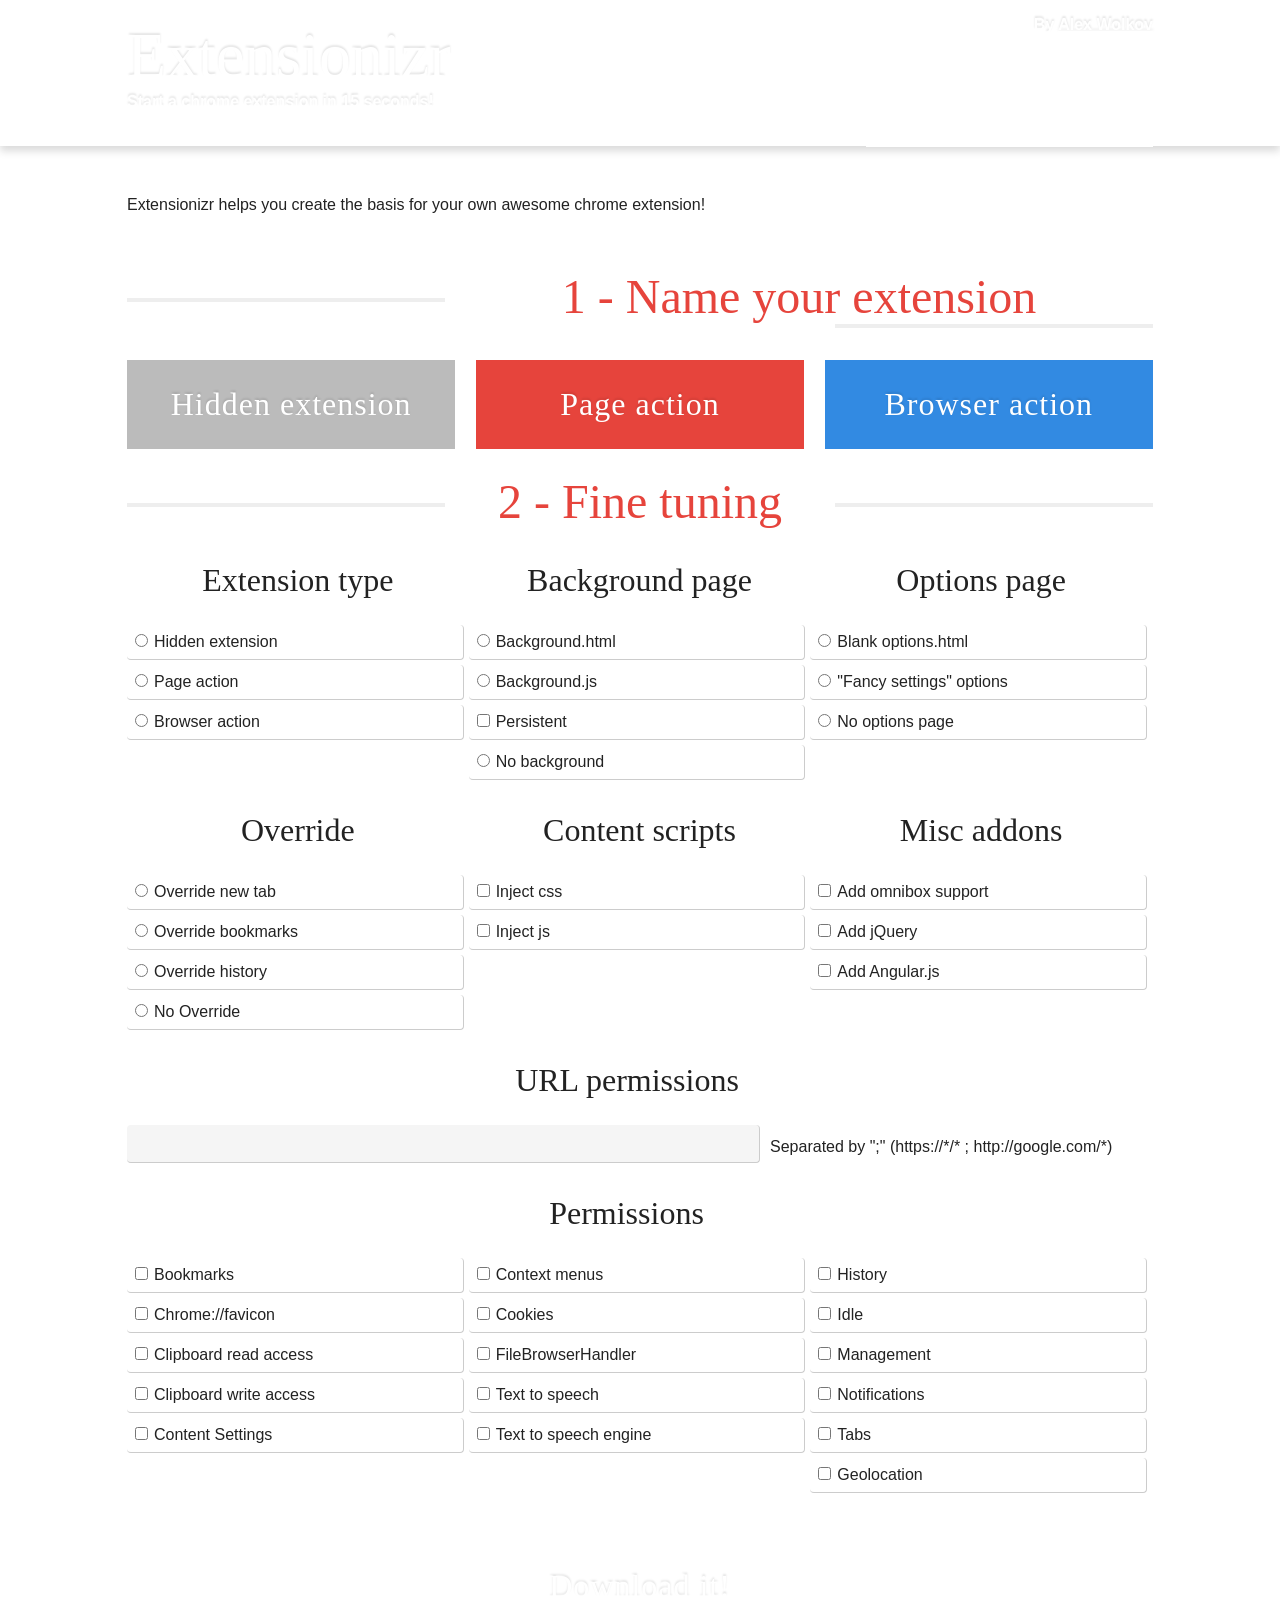
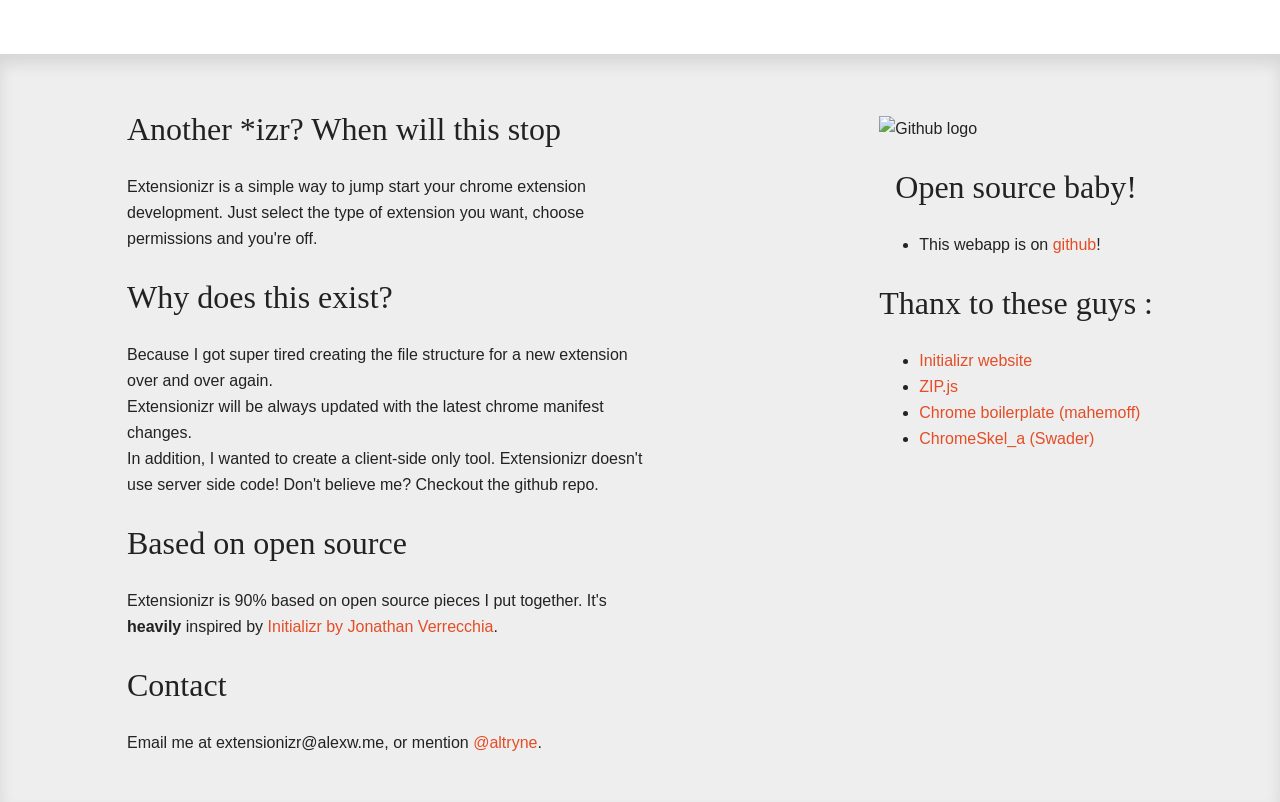
==== commit 63e4f625: "Correct URL permissions more info link also mention the possibility of using `<all_urls>`" ====
--- a/index.html
+++ b/index.html
@@ -162,7 +162,7 @@
 					</div>
 					<div class="customize-section special-section">
 						<h3>URL permissions
-							<a class="more_info" target="_blank" href="http://developer.chrome.com/extensions/manifest.html#permissions" data-content="Url permissions are a match pattern set that gives your extension access to one or more hosts."></a>
+							<a class="more_info" target="_blank" href="https://developer.chrome.com/extensions/match_patterns" data-content="Url permissions are a match pattern set that gives your extension access to one or more hosts, or <all_urls>"></a>
 						</h3>
 						<!--<label><input type="checkbox" name="match-pattern" value="match-pattern" id="match-pattern"> Match pattern: </label>-->
 						<input id="match_ptrns" type="text" class="match_pattern" name="uri-perms" value=""> <span>Separated by ";" (https://*/* ; http://google.com/*)</span>
@@ -265,7 +265,7 @@
 				</div>
 			</div>
 			<article id="docs">
-				<h3>Another *izr? When will this stop?</h3>
+				<h3>Another *izr? When will this stop</h3>
 				<p>Extensionizr is a simple way to jump start your chrome extension development. Just select the type of extension you want,
 				choose permissions and you're off.</p>
 
